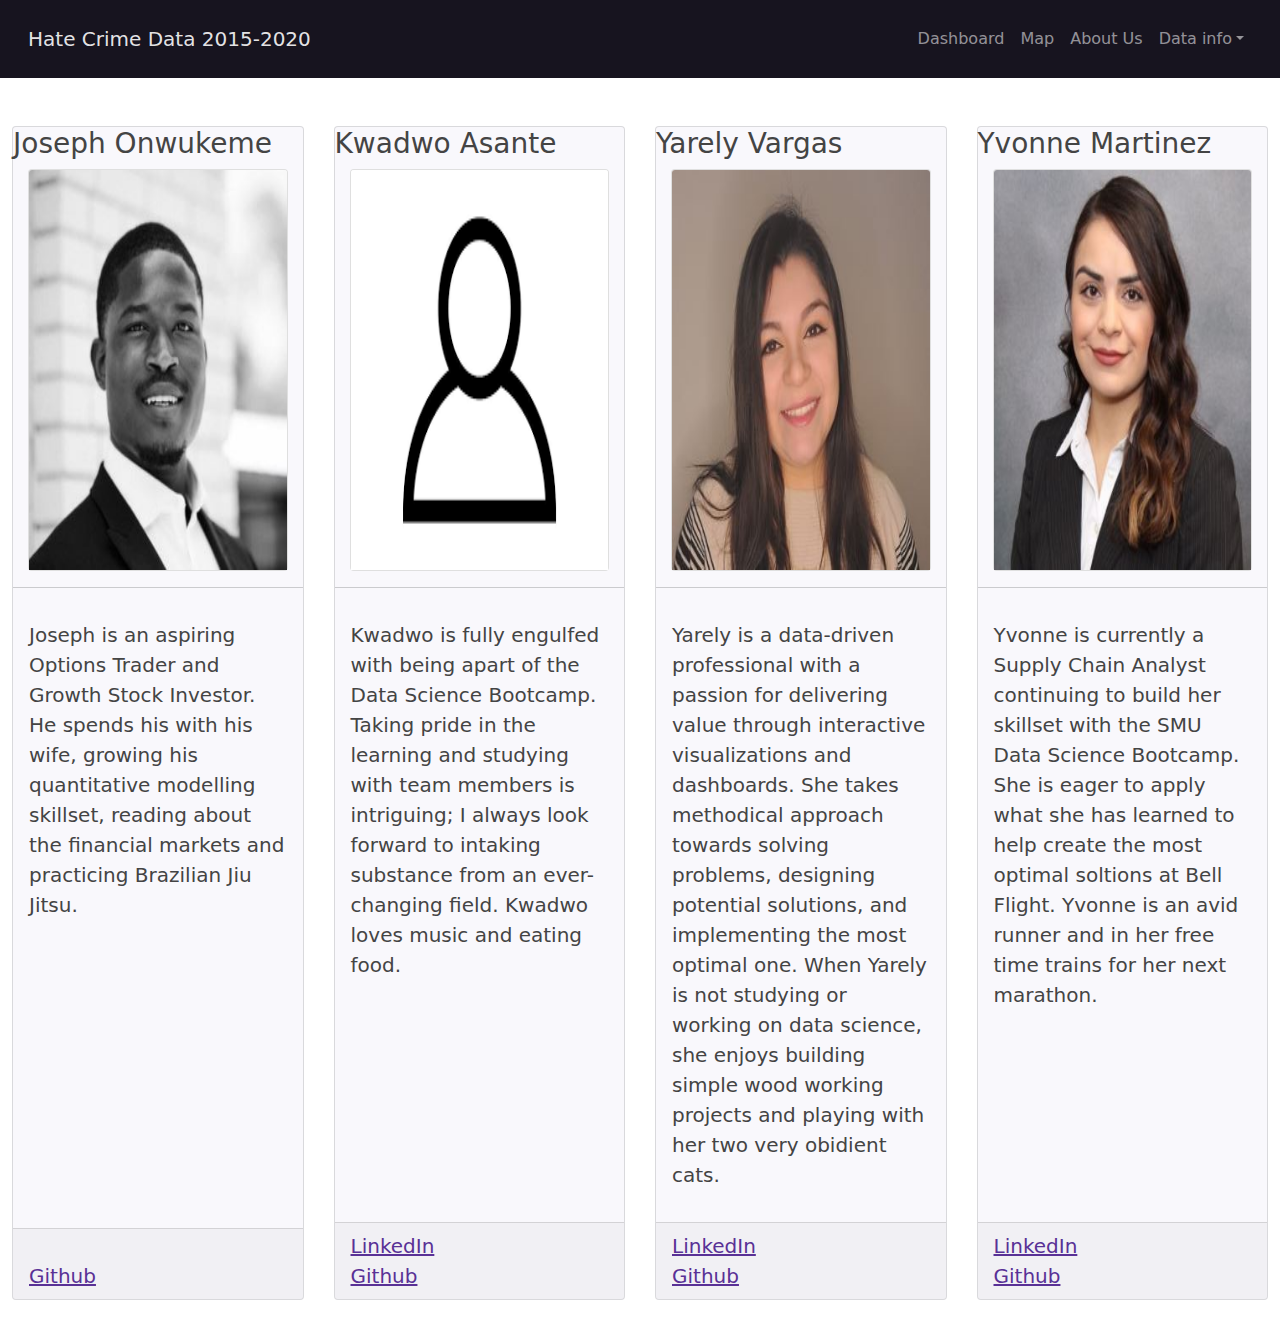
==== website/aboutus.html @ 2adf48e5 "yvonne changes" ====
<!DOCTYPE html>
<html lang = 'eng'>

<head>
    <meta charset = 'UTF-8'>
    <title>About Us</title>

    <script src="https://code.jquery.com/jquery-3.6.0.slim.min.js"></script>
    <script src="https://ajax.googleapis.com/ajax/libs/jquery/3.6.0/jquery.min.js"></script>
    <script src="https://cdnjs.cloudflare.com/ajax/libs/popper.js/1.14.7/umd/popper.min.js"></script>
    <script src="https://cdn.jsdelivr.net/npm/bootstrap@5.1.3/dist/js/bootstrap.min.js"></script>

    <link rel="stylesheet" href="https://cdn.jsdelivr.net/npm/bootstrap@4.6.1/dist/css/bootstrap.min.css">
    <link rel="stylesheet" href="static/css/bootstrap.css">
    <link rel="stylesheet" href="static/css/style.css">
    <link rel="stylesheet" href="static/css/style.css">

   
    

  </head>

<body>
  
  <nav class="navbar navbar-expand-lg navbar-dark bg-dark">
        <div class="container-fluid">
          <a class="navbar-brand" href="index.html">Hate Crime Data 2015-2020</a>
          <button class="navbar-toggler" type="button" data-bs-toggle="collapse" data-bs-target="#navbarColor02" aria-controls="navbarColor01" aria-expanded="false" aria-label="Toggle navigation">
            <span class="navbar-toggler-icon"></span>
          </button>
      
          <div class="collapse navbar-collapse" id="navbarColor01">
            <ul class="navbar-nav ml-auto">
                <li class="nav-item">
                    <a class="nav-link" href="dashboard.html">Dashboard</a>
                  </li>
                  <li class="nav-item">
                    <a class="nav-link" href="map.html">Map</a>
                  </li>
                  <li class="nav-item">
                    <a class="nav-link" href="aboutus.html">About Us</a>
                  </li>
              <li class="nav-item dropdown ">
                <a class="nav-link dropdown-toggle" data-bs-toggle="dropdown" href="#" role="button" aria-haspopup="true" aria-expanded="false">Data info</a>
                <div class="dropdown-menu">
                  <a class="dropdown-item" href="sourcedata.html">Source Data</a>
                  <a class="dropdown-item" href="workscited.html">Works Cited</a>
                </div>
              </li>

            </ul>
          </div>
          
        </div>
      </nav>
      <br>
      <br>

</body>
<div class="container-fluid">
    <div class="card-deck mb-4">
    <div class="card mb-3 bg-light">
      <h3 class="card-title">Joseph Onwukeme</h3>
      <div class="card">
        <img class="card-img-top" width="300" height="400" src="static/grouppictures/joseph_image.JPG" alt='Card image cap'>
      </div>
      <hr>
      <div class="card-body ">
        <p class="lead">Joseph is an aspiring Options Trader and Growth Stock Investor. He spends his with his wife, growing his quantitative modelling skillset, reading about the financial markets and practicing Brazilian Jiu Jitsu.</p>
      </div>
      <div class="card-footer">
        <br>
        <a class="lead card-link" href="https://github.com/boojaado">Github</a>
      </div>
    </div>
    <div class="card mb-3 bg-light">
      <h3 class="card-title">Kwadwo Asante</h3>
      <div class="card">
        <img class="card-img-top" width="300" height="400"  src="static/grouppictures/person_image.png" alt='Card image cap'>
      </div>
      <hr>
      <div class="card-body ">
        <p class="lead">Kwadwo is fully engulfed with being apart of the Data Science Bootcamp. Taking pride in the learning and studying with team members is intriguing; I always look forward to intaking substance from an ever-changing field.
          Kwadwo loves music and eating food.</p>
      </div>
      <div class="card-footer">
        <a class="lead card-link" href="https://www.linkedin.com/in/kwadwo-asante-214b10237/">LinkedIn</a> 
        <br>
        <a class="lead card-link" href="https://github.com/Potentkwadro">Github</a>
      </div>
    </div>
    <div class="card mb-3 bg-light">
      <h3 class="card-title">Yarely Vargas</h3>
      <div class="card">
        <img class="card-img-top" width="300" height="400"  src="static/grouppictures/yarely_image.JPG" alt='Card image cap'>
      </div>
      <hr>
      <div class="card-body ">
        <p class="lead">Yarely is a data-driven professional with a passion for delivering value through interactive visualizations and dashboards. She 
          takes methodical approach towards solving problems, designing potential solutions, and implementing the most optimal one. When Yarely is not
        studying or working on data science, she enjoys building simple wood working projects and playing with her two very obidient cats.</p>
      </div>
      <div class="card-footer">
        <a class="lead card-link" href="https://www.linkedin.com/in/yarelyvargas/">LinkedIn</a> 
        <br>
        <a class="lead card-link" href="https://github.com/YarelyVargas/SMU-Data-12-2021-Homework">Github</a>
      </div>
    </div>
    <div class="card mb-3 bg-light">
      <h3 class="card-title">Yvonne Martinez</h3>
      <div class="card">
        <img class="card-img-top" width="300" height="400"  src="static/grouppictures/yvonne_image.JPG" alt='Card image cap'>
      </div>
      <hr>
      <div class="card-body ">
        <p class="lead">Yvonne is currently a Supply Chain Analyst continuing to build her skillset with the SMU Data Science Bootcamp. She is eager to
          apply what she has learned to help create the most optimal soltions at Bell Flight. Yvonne is an avid runner and in her free time trains for her next marathon.</p>
      </div>
      <div class="card-footer">
        <a class="lead card-link" href="https://www.linkedin.com/in/martinezyvonne/">LinkedIn</a> 
        <br>
        <a class="lead card-link" href="https://github.com/ymartinez1919/SMU-DATA-HOMEWORK">Github</a>
      </div>
    </div>
        </div>
      </div>

<div class="container">
  <div class="row">
</div>

</html>
---- website/static/css/style.css ----
.padding {
    width:80%;
    height:40%;
    padding: 5%;
    display: block;
    margin-left: auto;
    margin-right: auto;
}
.node:hover{
    stroke-width: 7px !important;
    opacity: 1 !important;
  }
  .Legend div{
    margin-left:15px;
    width: 12px;
    height: 12px;
    border:1px solid #808080;
}
.ie7 .Legend div{
    display:inline;
    zoom:1;
}
.Midwest { background-color: #B7A4C2; }
.Northeast { background-color: #B080CC; }
.Other { background-color: #9370DB; }
.South { background-color: #642592; }
.USTerr { background-color: #8B008B; }
.West { background-color: #000000; }

/* .tooltip {
    position: absolute;
    width: 135px;
    height: 90px;
    padding: 2px;
    padding-top: 8px;
    font: 12px sans-serif;
    color: white;
    text-align: center;
    background: #551AAF;
    border: 0;
    border-radius: 10px;
} */
---- website/static/css/style.css ----
.padding {
    width:80%;
    height:40%;
    padding: 5%;
    display: block;
    margin-left: auto;
    margin-right: auto;
}
.node:hover{
    stroke-width: 7px !important;
    opacity: 1 !important;
  }
  .Legend div{
    margin-left:15px;
    width: 12px;
    height: 12px;
    border:1px solid #808080;
}
.ie7 .Legend div{
    display:inline;
    zoom:1;
}
.Midwest { background-color: #B7A4C2; }
.Northeast { background-color: #B080CC; }
.Other { background-color: #9370DB; }
.South { background-color: #642592; }
.USTerr { background-color: #8B008B; }
.West { background-color: #000000; }

/* .tooltip {
    position: absolute;
    width: 135px;
    height: 90px;
    padding: 2px;
    padding-top: 8px;
    font: 12px sans-serif;
    color: white;
    text-align: center;
    background: #551AAF;
    border: 0;
    border-radius: 10px;
} */
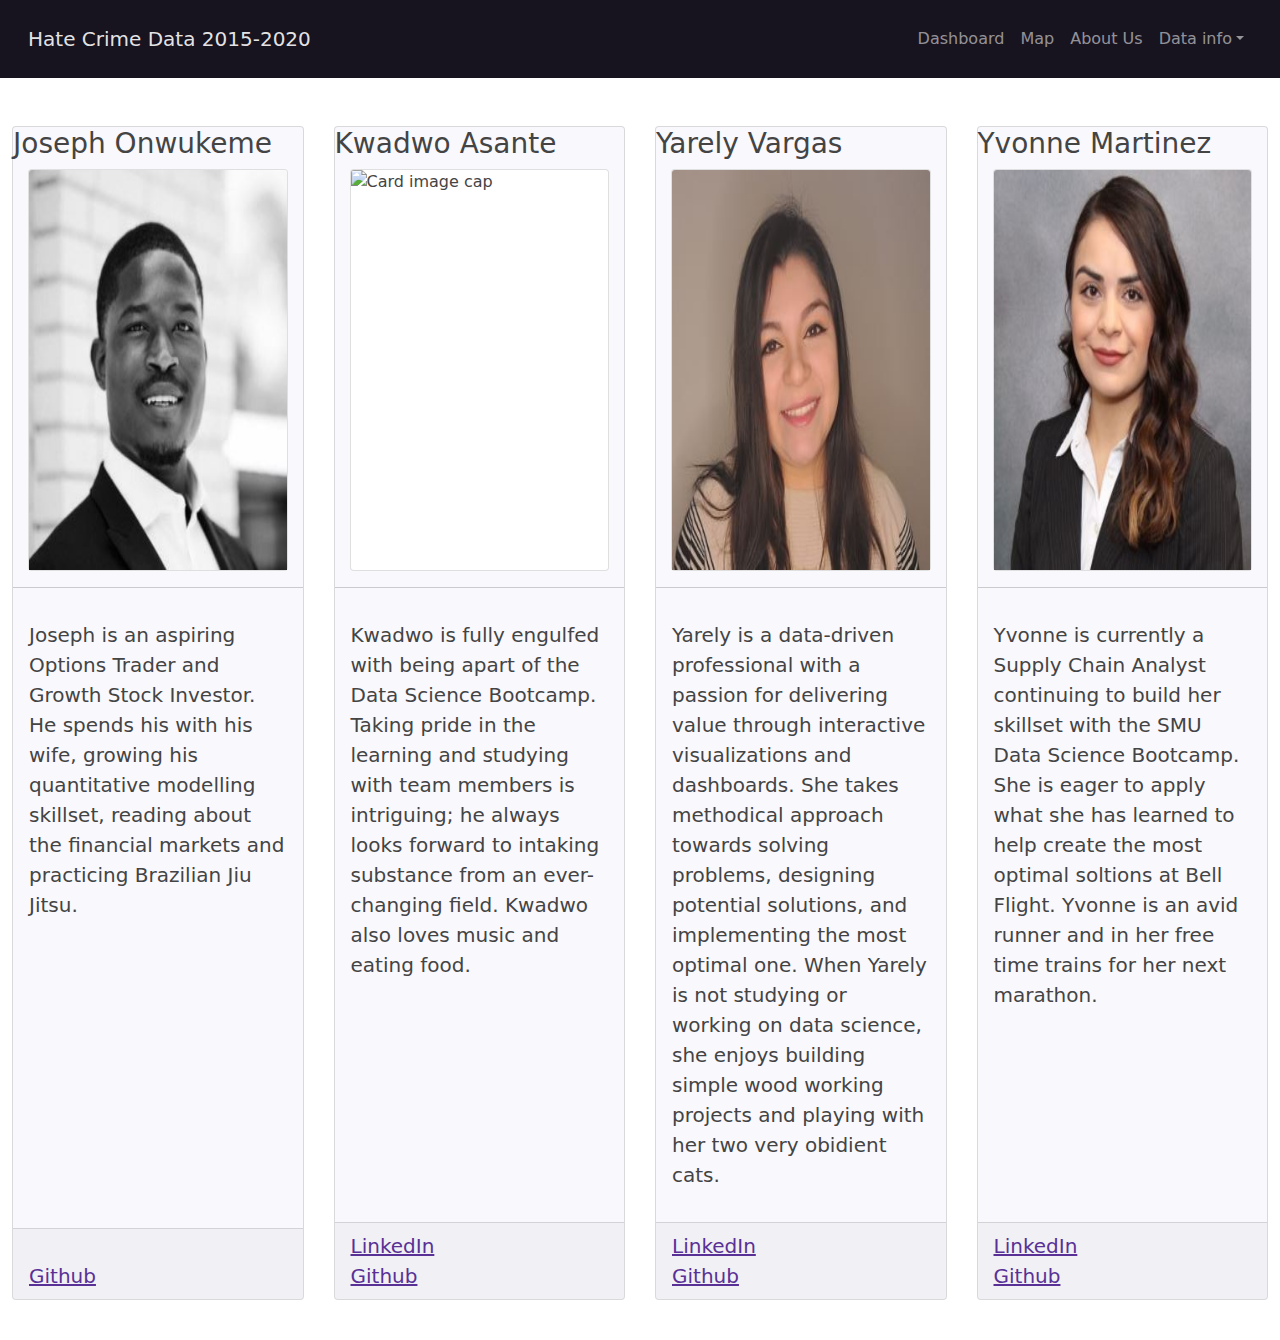
==== commit 4a8c86b2: "Yvonne Changes" ====
--- a/website/aboutus.html
+++ b/website/aboutus.html
@@ -76,12 +76,12 @@
     <div class="card mb-3 bg-light">
       <h3 class="card-title">Kwadwo Asante</h3>
       <div class="card">
-        <img class="card-img-top" width="300" height="400"  src="static/grouppictures/person_image.png" alt='Card image cap'>
+        <img class="card-img-top" width="300" height="400"  src="static/grouppictures/kwadwo_image.JPG" alt='Card image cap'>
       </div>
       <hr>
       <div class="card-body ">
-        <p class="lead">Kwadwo is fully engulfed with being apart of the Data Science Bootcamp. Taking pride in the learning and studying with team members is intriguing; I always look forward to intaking substance from an ever-changing field.
-          Kwadwo loves music and eating food.</p>
+        <p class="lead">Kwadwo is fully engulfed with being apart of the Data Science Bootcamp. Taking pride in the learning and studying with team members is intriguing; he always looks forward to intaking substance from an ever-changing field.
+          Kwadwo also loves music and eating food.</p>
       </div>
       <div class="card-footer">
         <a class="lead card-link" href="https://www.linkedin.com/in/kwadwo-asante-214b10237/">LinkedIn</a> 
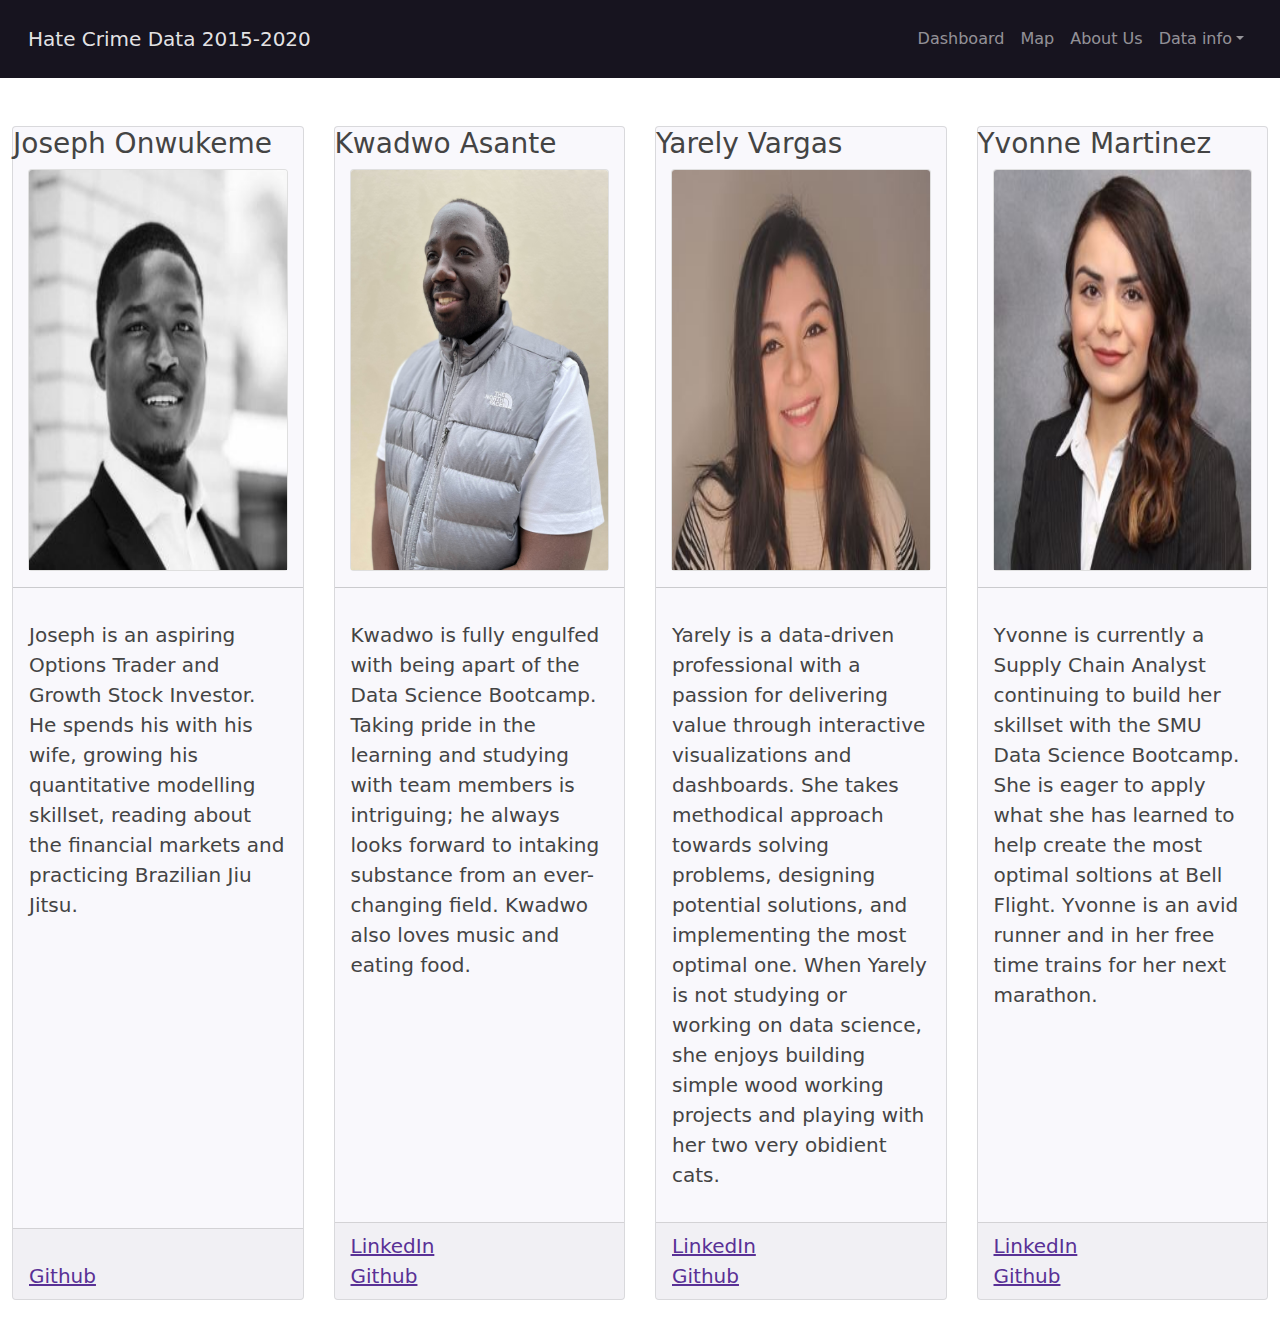
==== commit 56b75648: "yvonne chnages" ====
--- a/website/aboutus.html
+++ b/website/aboutus.html
@@ -76,7 +76,7 @@
     <div class="card mb-3 bg-light">
       <h3 class="card-title">Kwadwo Asante</h3>
       <div class="card">
-        <img class="card-img-top" width="300" height="400"  src="static/grouppictures/kwadwo_image.JPG" alt='Card image cap'>
+        <img class="card-img-top" width="300" height="400"  src="static/grouppictures/kwadwo_image.jpg" alt='Card image cap'>
       </div>
       <hr>
       <div class="card-body ">
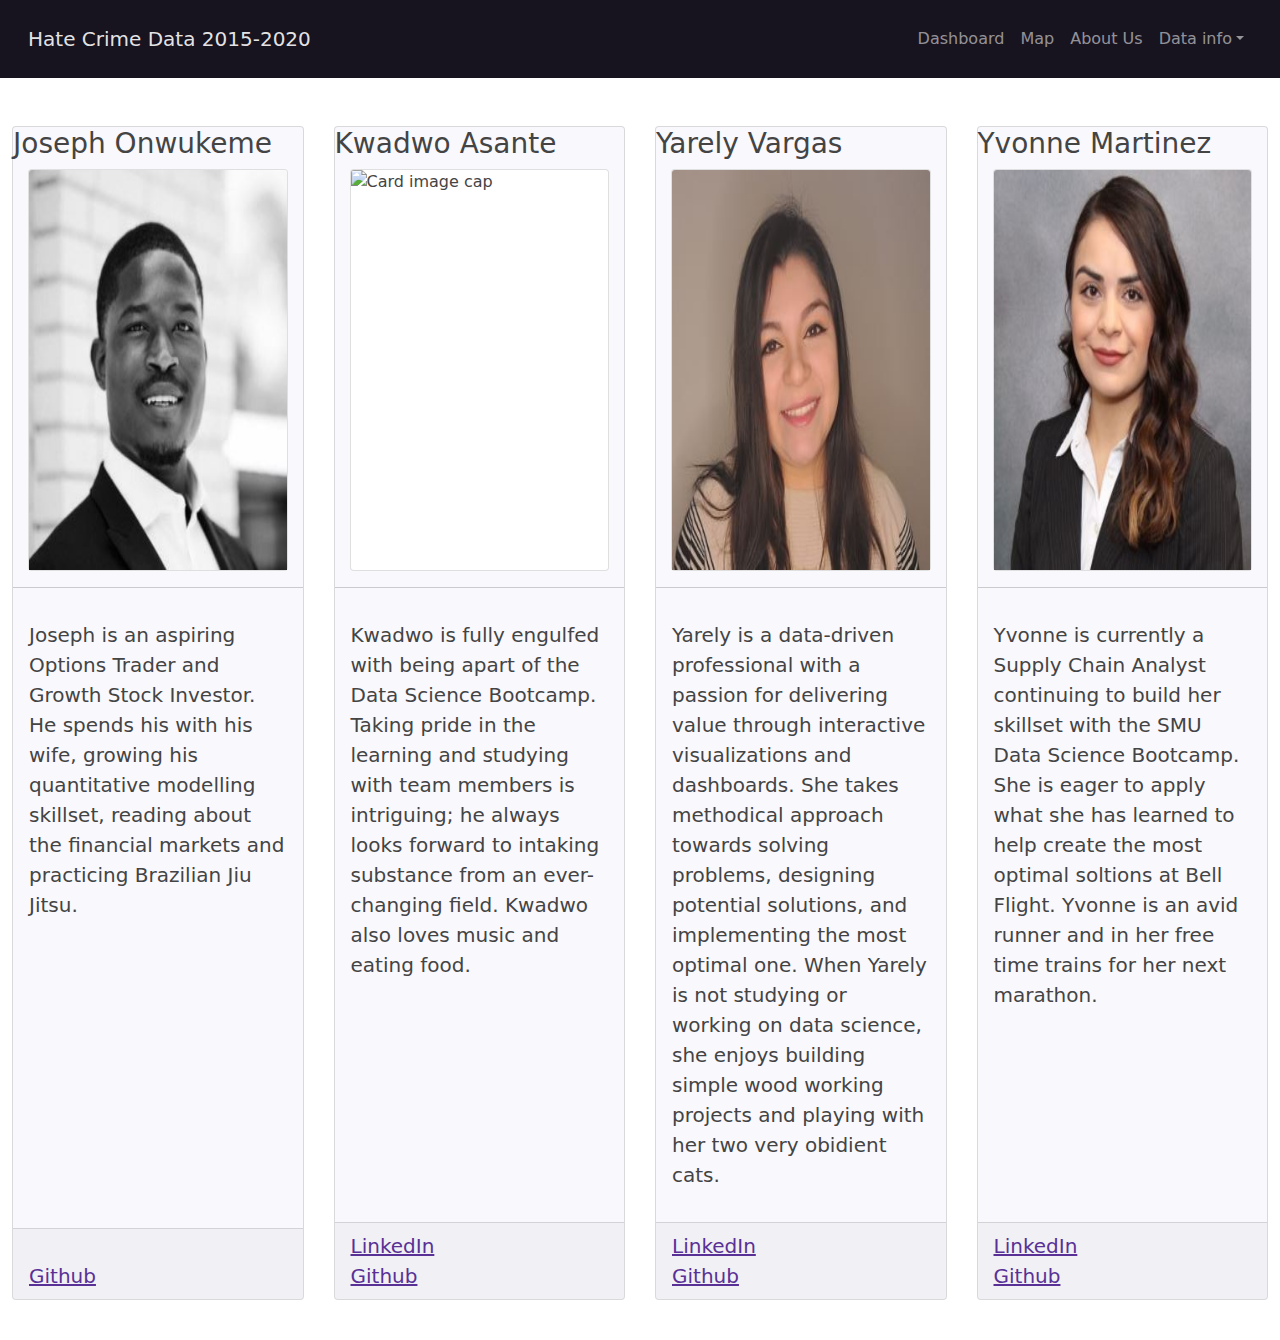
==== commit cca20cdb: "yvonne changes" ====
--- a/website/aboutus.html
+++ b/website/aboutus.html
@@ -76,7 +76,7 @@
     <div class="card mb-3 bg-light">
       <h3 class="card-title">Kwadwo Asante</h3>
       <div class="card">
-        <img class="card-img-top" width="300" height="400"  src="static/grouppictures/kwadwo_image.jpg" alt='Card image cap'>
+        <img class="card-img-top" width="300" height="400"  src="static/grouppictures/kwadwo_image.JPG" alt='Card image cap'>
       </div>
       <hr>
       <div class="card-body ">
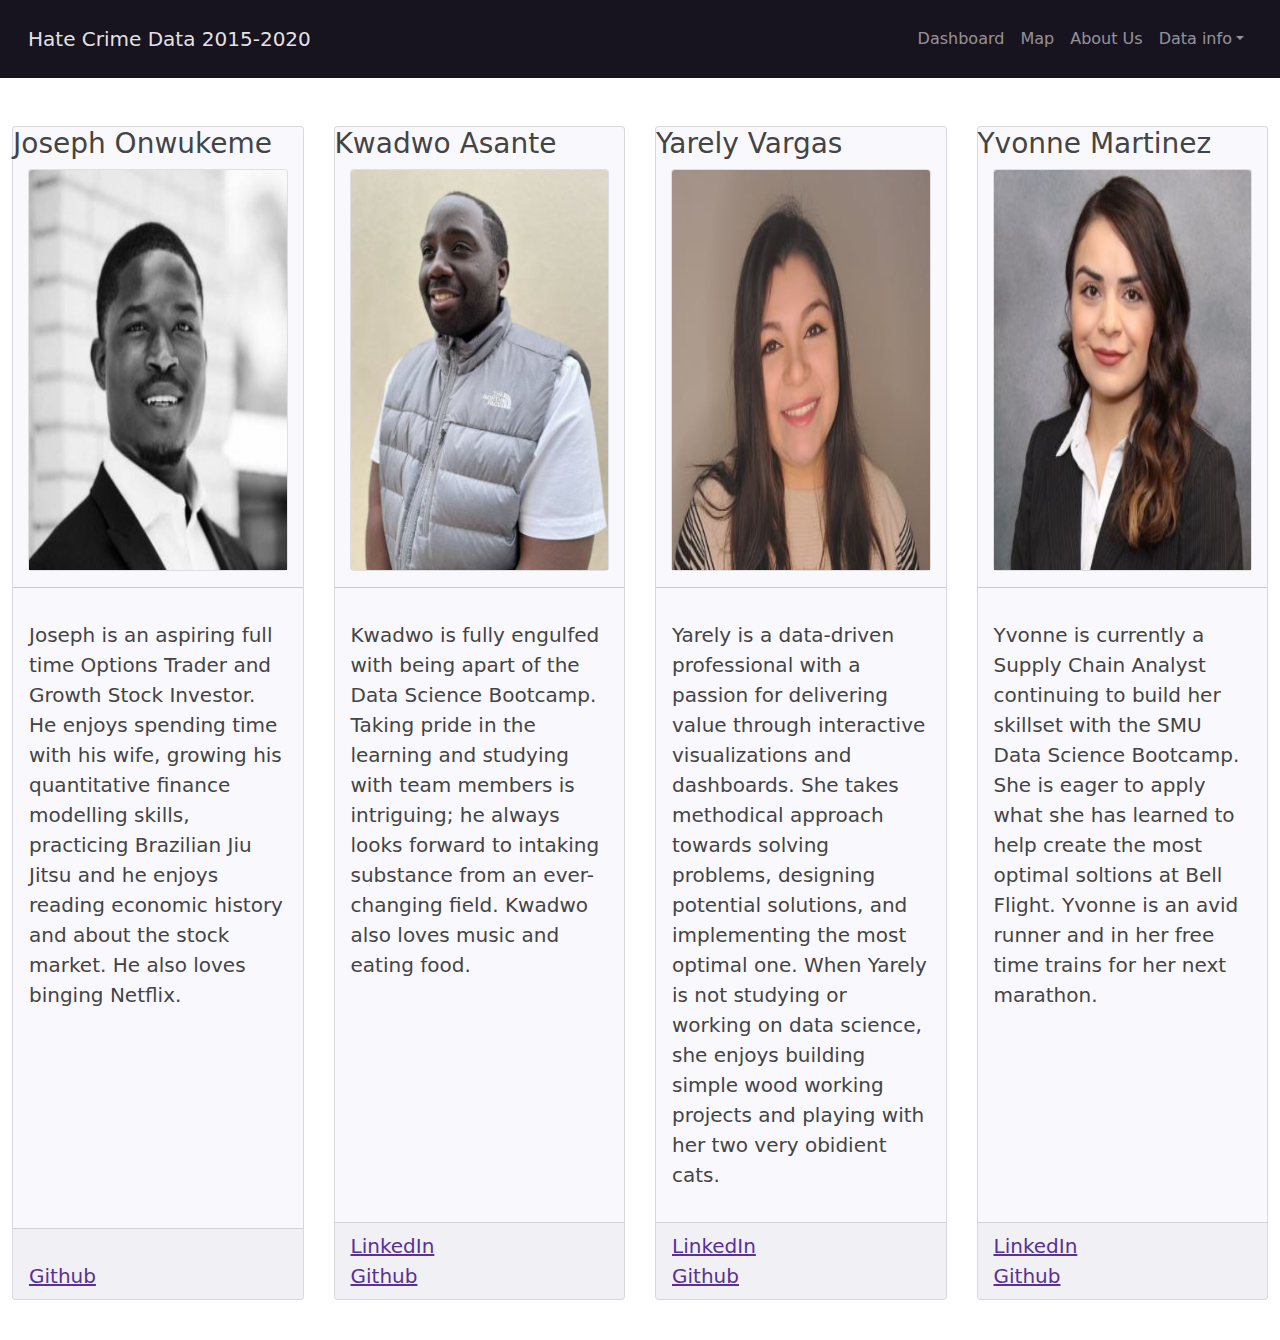
==== commit 1dac34f2: "Final changes" ====
--- a/website/aboutus.html
+++ b/website/aboutus.html
@@ -66,7 +66,7 @@
       </div>
       <hr>
       <div class="card-body ">
-        <p class="lead">Joseph is an aspiring Options Trader and Growth Stock Investor. He spends his with his wife, growing his quantitative modelling skillset, reading about the financial markets and practicing Brazilian Jiu Jitsu.</p>
+        <p class="lead">Joseph is an aspiring full time Options Trader and Growth Stock Investor. He enjoys spending time with his wife, growing his quantitative finance modelling skills, practicing Brazilian Jiu Jitsu and he enjoys reading economic history and about the stock market. He also loves binging Netflix.</p>
       </div>
       <div class="card-footer">
         <br>
